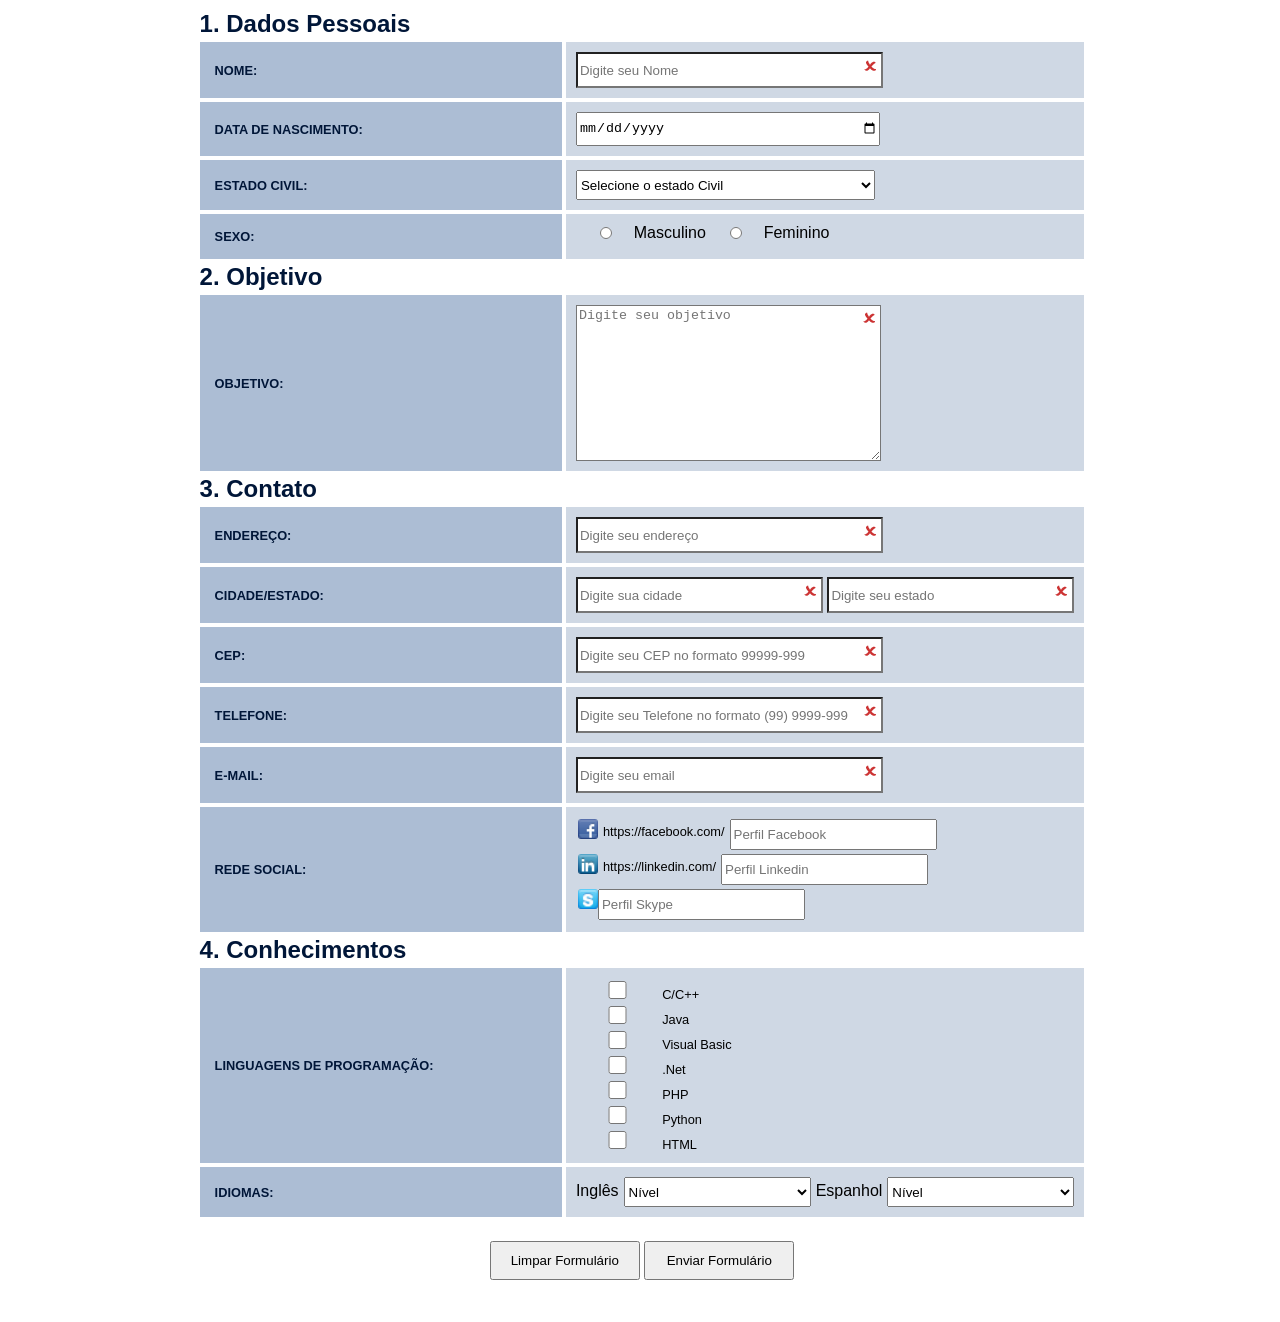
==== exercicios/05_exercicio_form_js/index.html @ a27578c8 "final" ====
<!DOCTYPE html>
<html lang="en">
<head>
    <meta charset="UTF-8">
    <meta name="viewport" content="width=device-width, initial-scale=1.0">
    <title>Formulário</title>
    <link href="css/estilo-index.css" rel="stylesheet">
    <script src="js/index.js"></script>


</head>
<body>

<div class="container">
    <div class="dados">
        <form name="formularioCurriculo">
        <div class="grupo">
            <div class="titulo-secao"><span>1. Dados Pessoais </span></div>
            
        </div>    
        <div class="grupo">
            <div class="titulo"><span>Nome: </span></div>
            <div class="input" ><input type="text" oninput="transformaMaiusculo(this)" class="input-style-wrong" name="nome" placeholder="Digite seu Nome">
                <span id="retorno-nome"></span>
            </div>
        </div>
        <div class="grupo">
            <div class="titulo"><span>Data de nascimento: </span></div>
            <div class="input"><input type="date"   name="dataNasc"></div>
        </div>
        <div class="grupo">
            <div class="titulo"><span>Estado Civil: </span></div>
            <div class="input">
                <select name="estadoCivil">
                    <option value="-1" selected>Selecione o estado Civil</option>
                    <option value="1" >Solteiro</option>
                    <option value="2" >Casado</option>
                    <option value="3" >Viúvo</option>
                    <option value="4" >Divorciado</option>
                </select>
                <span id="retorno-estado-civil"></span>

            </div>
        </div>
        <div class="grupo">
            <div class="titulo"><span>Sexo: </span></div>
            <div class="input">
                <input type="radio" class="input-radio" name="gender" value="masculino"><span>Masculino</span>
                <input type="radio" class="input-radio" name="gender" value="feminino"><span>Feminino</span>
            </div>
        </div>

        <div class="grupo">
            <div class="titulo-secao"><span>2. Objetivo </span></div>
        </div>    
        <div class="grupo">
            <div class="titulo"><span>Objetivo: </span></div>
            <div class="input"><textarea oninput="transformaMinusculo(this)" name='textareaObjetivo' class="input-style-wrong"  style="height: 150px;" placeholder="Digite seu objetivo"></textarea>
                <span id="retorno-textarea-objetivo"></span>

            </div>
        </div>
    
        <div class="grupo">
            <div class="titulo-secao"><span>3. Contato </span></div>
        </div>
        <div class="grupo">
            <div class="titulo"><span>Endereço: </span></div>
            <div class="input"><input type="text" class="input-style-wrong" placeholder="Digite seu endereço" name="endereco" required></div>
        </div>
        <div class="grupo">
            <div class="titulo"><span>Cidade/Estado: </span></div>
            <div class="input"><input type="text" class="input-style-wrong" placeholder="Digite sua cidade"  name="cidade" required>&nbsp<input placeholder="Digite seu estado"  class="input-style-wrong" type="text" name="estado" required></div>
        </div>
        <div class="grupo">
            <div class="titulo"><span>CEP: </span></div>
            <div class="input"><input type="text" class="input-style-wrong"  maxlength="13" pattern="[0-9]{5}-[0-9]{3}" name="cep" placeholder="Digite seu CEP no formato 99999-999" required> </div>
        </div>
        <div class="grupo">
            <div class="titulo"><span>Telefone: </span></div>
            <div class="input"><input type="tel" class="input-style-wrong" maxlength="15" pattern="\([0-9]{2}\) [0-9] {4,6} - [0-9] {3,4}" name="telefone" placeholder="Digite seu Telefone no formato (99) 9999-999" > 
                <span id="retorno-tel"></span>

            </div>

        </div>
        <div class="grupo">
            <div class="titulo"><span>E-mail: </span></div>
            <div class="input"><input type="email" class="input-style-wrong" placeholder="Digite seu email" name="email" >
                <span id="retorno-email"></span>

            </div>
        </div>
        <div class="grupo">
            <div class="titulo"><span>Rede Social: </span></div>
            <div class="input-type2">
                <div class="grupo">
                    <img src="img/face.png" width="20" height="20">
                    <span> https://facebook.com/</span>
                    <input type="text" placeholder="Perfil Facebook" name="perfilFacebook">
                </div>
                <div class="grupo">
                    <img src="img/linkedin.png" width="20" height="20">
                    <span> https://linkedin.com/</span>
                    <input type="text" placeholder="Perfil Linkedin" name="perfilLinkedin">
                </div>
                <div class="grupo">
                    <img src="img/skype.png" width="20" height="20"> 
                    <input type="text" placeholder="Perfil Skype" name="perfilSkype">
                </div>
                


            
            </div>
        </div>

        <div class="grupo">
            <div class="titulo-secao"><span>4. Conhecimentos </span></div>
        </div>

        <div class="grupo">
            <div class="titulo"><span>Linguagens de Programação: </span></div>
            <div class="input-type2">
               <div class="grupo-interno"><input type="checkbox" class="inputCheckBox" name='c-c++'> <span>C/C++</span></div>
               <div class="grupo-interno"><input type="checkbox" class="inputCheckBox" name="java"> <span>Java</span></div>
               <div class="grupo-interno"><input type="checkbox" class="inputCheckBox" name="vsbasic"> <span>Visual Basic</span></div>
               <div class="grupo-interno"><input type="checkbox" class="inputCheckBox" name=".net"> <span>.Net</span></div>
               <div class="grupo-interno"><input type="checkbox" class="inputCheckBox" name="php"> <span>PHP</span></div>
               <div class="grupo-interno"><input type="checkbox" class="inputCheckBox" name="python"> <span>Python</span></div>
               <div class="grupo-interno"><input type="checkbox" class="inputCheckBox" name="html"> <span>HTML</span></div>

            </div>
        </div>

        <div class="grupo">
            <div class="titulo"><span>Idiomas: </span></div>  
                <div class="input">
                    <span style="padding-top: 5px; margin-right: 5px;">Inglês</span>
                    <select name="inglesNivel">
                        <option value="-1" selected>Nível</option>
                        <option value="basico">Básico</option>
                        <option value="intermediario">Intermediário</option>
                        <option value="avancado">Avançado</option>
                    </select>
                    <span style="padding-top: 5px; margin-right: 5px; margin-left: 5px;">Espanhol</span>
                    <select name="espanholNivel">
                        <option value="-1" selected>Nível</option>
                        <option value="basico">Básico</option>
                        <option value="intermediario">Intermediário</option>
                        <option value="avancado">Avançado</option>
                    </select>
                <span id="retorno-lingua-estrangeira">
                
                </div>
            </div>
        </div>
        <div class="grupo">
            <div id="containerBotoes">
                <button onClick="callLimpaForm()">Limpar Formulário</button>
                <button onclick="callEnviaForm()">Enviar Formulário</button>
           </div>

        </div>
        


        </form>
    </div>
</div>


    
</body>
</html>
---- exercicios/05_exercicio_form_js/css/estilo-index.css ----
body{
    font-family: Arial, Helvetica, sans-serif;
}
.container {
    width: 100%;
    height: auto;
    margin-bottom: 20px;
}
.titulo-secao span {
    font-size: 1.5em;
    color: #001638;

    font-weight: bold;
}
.dados {
    width: 70%;
    height: auto;
    margin-left: auto;
    margin-right: auto;
}
.grupo {
    margin: 2px;
    width: 100%;
    display: inline-flex;
}
.titulo {
    margin-right: 4px;
    background-color: #acbdd4;
    padding: 15px;
    width: 40%;
    height: auto;
    display: flex;
    align-items: center;
    justify-content: left;
}
.titulo span{
    font-weight: bold;
    text-transform: uppercase;
    color: #001638;
    font-size: 0.8em;

}
.input {
    display: inline-flex;
    width: 60%;
    padding: 10px;
    background-color: #cfd8e4;
    height: auto;
}
.input-type2{
    width: 60%;
    padding: 10px;
    background-color: #cfd8e4;
    height: auto;
}
.input-type2 span{
    font-size: 0.8em;
    padding:5px;
    vertical-align: middle;
}
.input-type2 input,select, textarea{
    width: 40%;
    height: 25px ;
}
.input input,select, textarea{
    width: 60%;
    height: 30px ;
}
.input-radio{
    width: 10% !important;
    height: 12px !important;
}
.grupo-interno input {
    width: 15%;
    height: 18px;
}
.grupo-interno span {
    padding: 0px;
}
.input-style-wrong{
    background: url("../img/wrong.gif");
    background-repeat: no-repeat;
    background-position-x: right;
    background-color: #fff;
}
.input-style-right{
    background: url("../img/check.png") !important;
    background-repeat: no-repeat !important;
    background-position-x: right !important;
    background-color: #fff !important;
}

@media(max-width: 768px ){
    .dados{
        width: 100%;
        margin-left: 0px;
        margin-right: 0px;
    }
}
div#containerBotoes {
    margin:20px;
    width: 80%;
    text-align: center;
    margin-left: auto;
    margin-right: auto;
}
#containerBotoes button {
    width: 150px;
    padding: 10px;
}
.not-valid-input{
    font-size: 0.8em;
    color: #b60000;
    margin:5px;

}
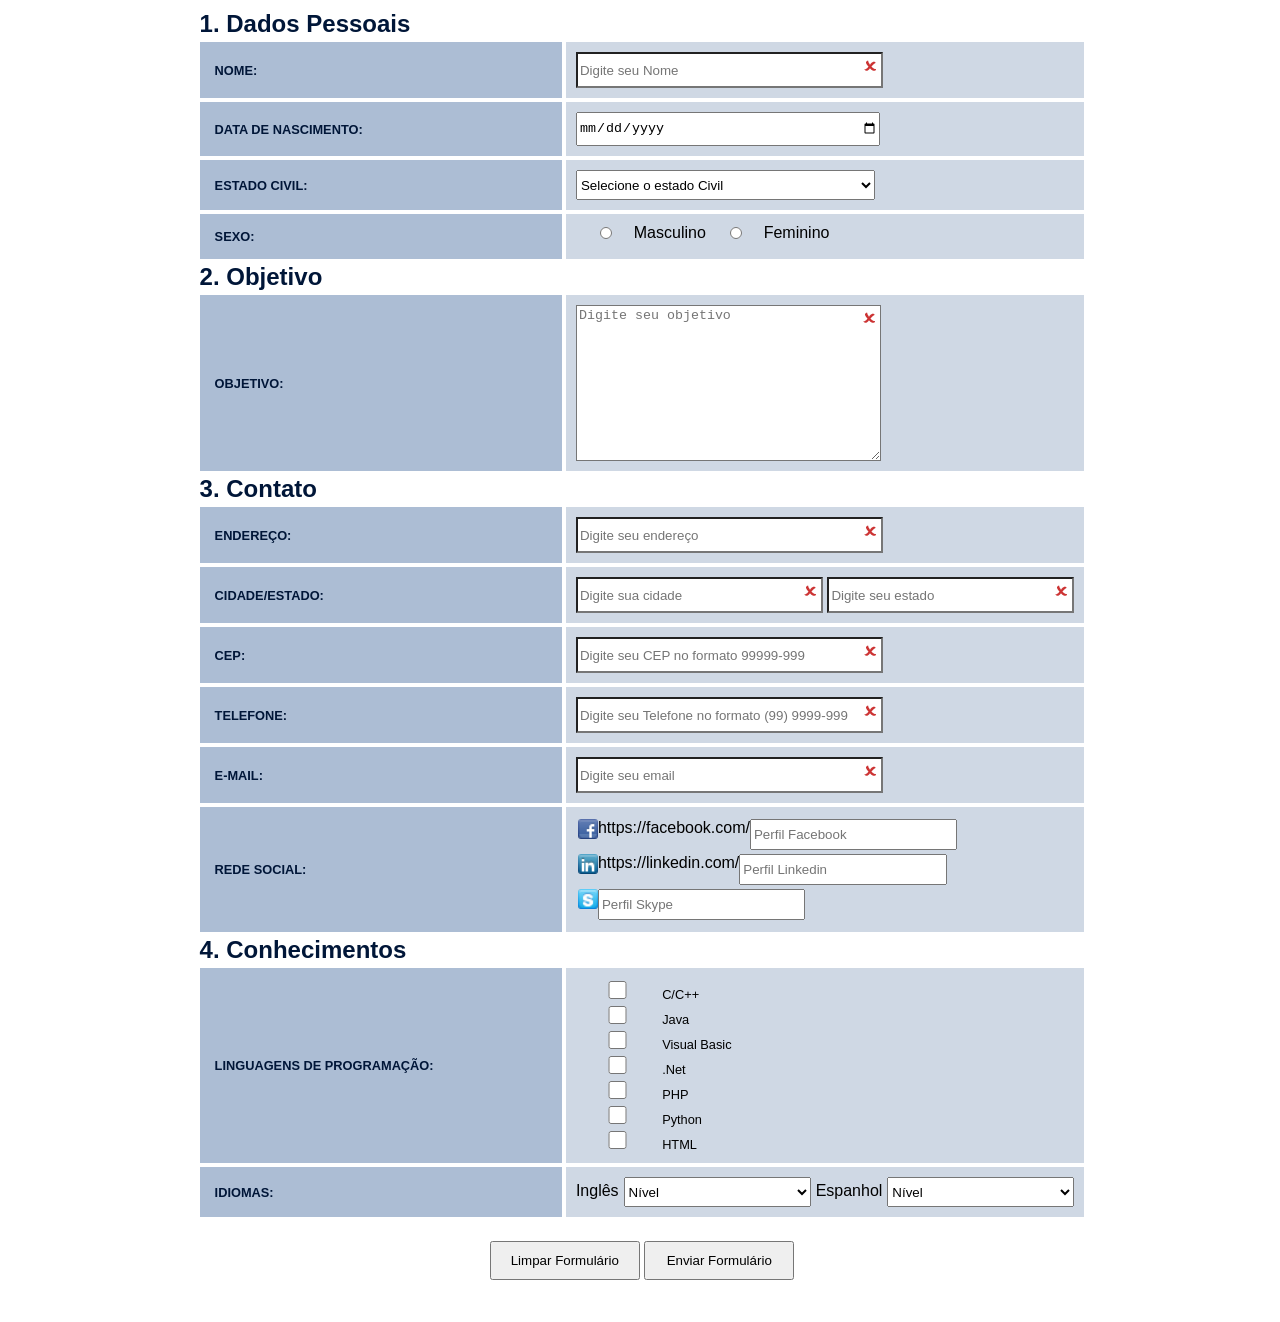
==== commit 5d3faaca: "Final" ====
--- a/exercicios/05_exercicio_form_js/index.html
+++ b/exercicios/05_exercicio_form_js/index.html
@@ -93,7 +93,7 @@
         </div>
         <div class="grupo">
             <div class="titulo"><span>Rede Social: </span></div>
-            <div class="input-type2">
+            <div class="input-type3">
                 <div class="grupo">
                     <img src="img/face.png" width="20" height="20">
                     <span> https://facebook.com/</span>
--- a/exercicios/05_exercicio_form_js/css/estilo-index.css
+++ b/exercicios/05_exercicio_form_js/css/estilo-index.css
@@ -47,7 +47,7 @@
     background-color: #cfd8e4;
     height: auto;
 }
-.input-type2{
+.input-type2, .input-type3{
     width: 60%;
     padding: 10px;
     background-color: #cfd8e4;
@@ -58,7 +58,11 @@
     padding:5px;
     vertical-align: middle;
 }
-.input-type2 input,select, textarea{
+.input-type2  input,select, textarea{
+    width: 40%;
+    height: 25px ;
+}
+.input-type3 input,select, textarea{
     width: 40%;
     height: 25px ;
 }
@@ -96,6 +100,21 @@
         margin-left: 0px;
         margin-right: 0px;
     }
+    .input {
+        display: grid;
+
+    }
+    .input input, select, textarea {
+        width: 100%;
+    }
+    .input-type3 span {
+        display: none;
+    }
+    .input-type3 input {
+        width: 100%;
+        height: 25px;
+        margin-left: 9px;
+    }
 }
 div#containerBotoes {
     margin:20px;
